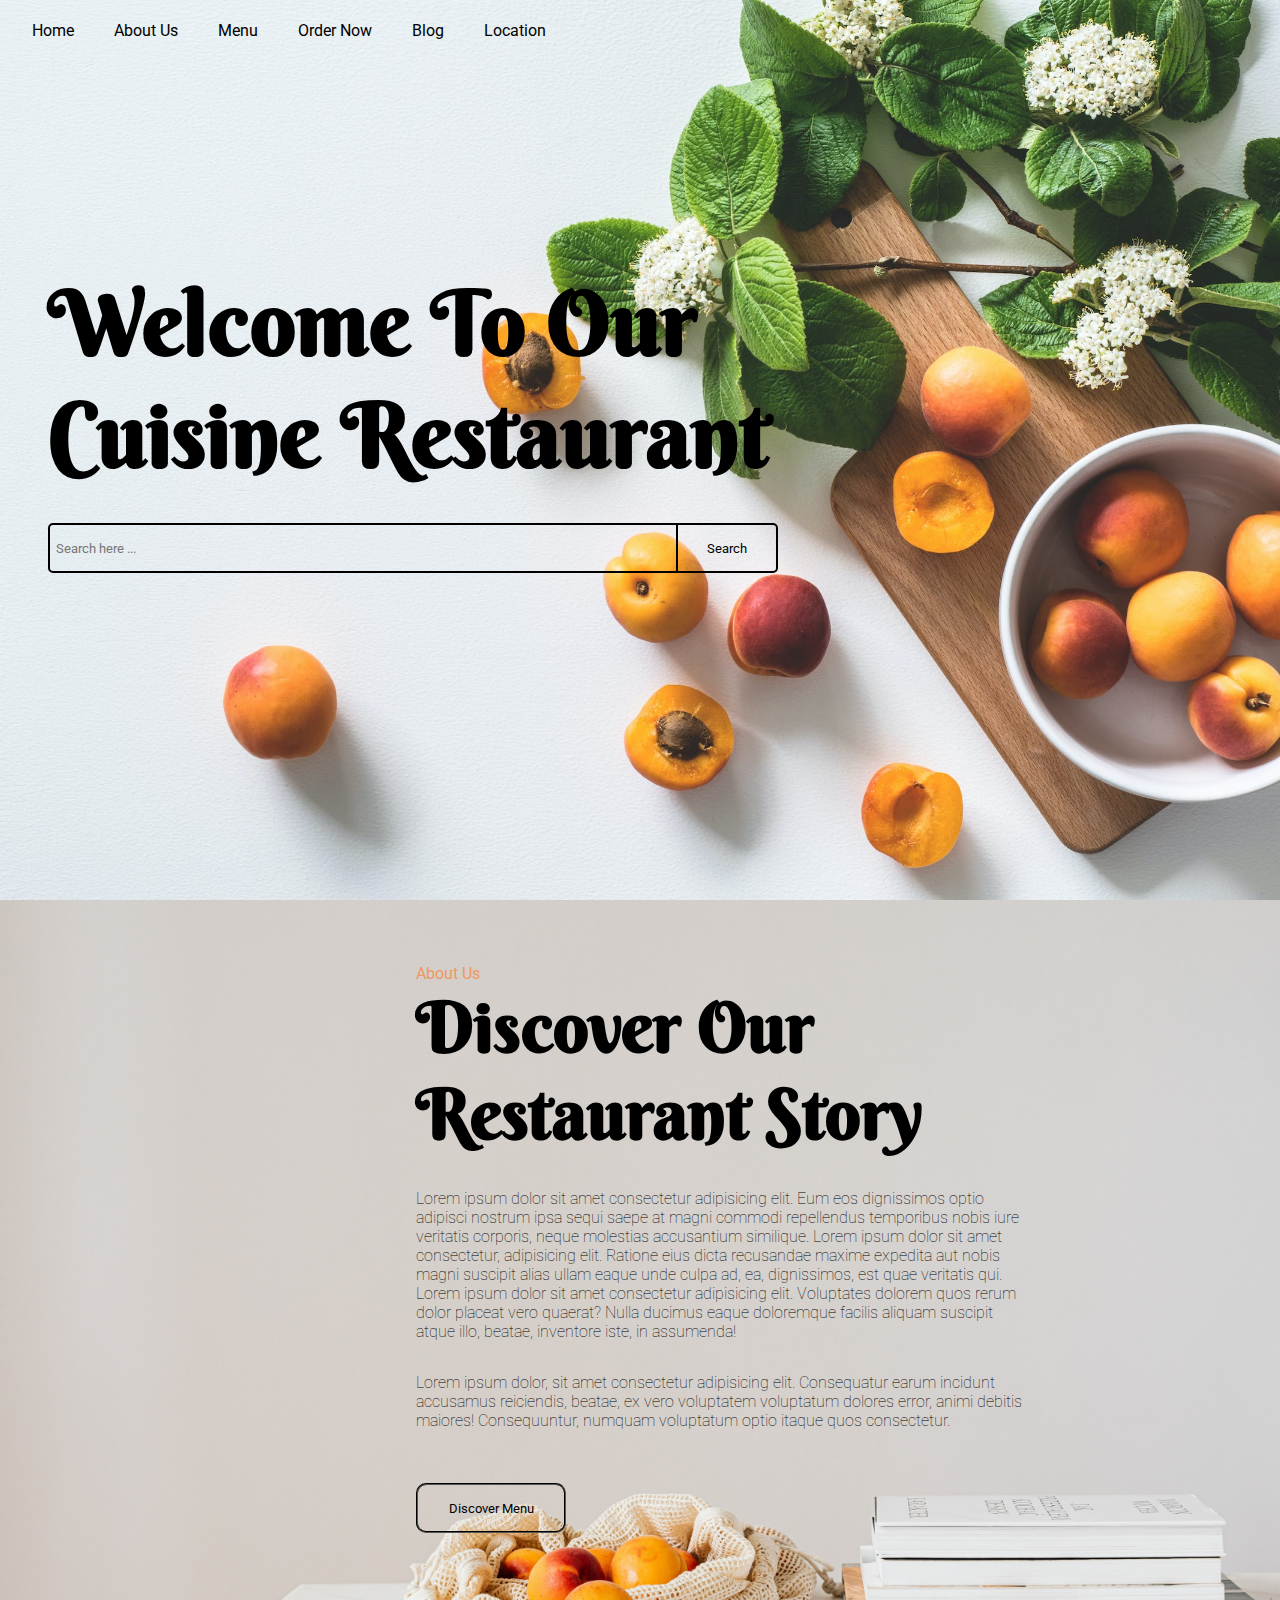
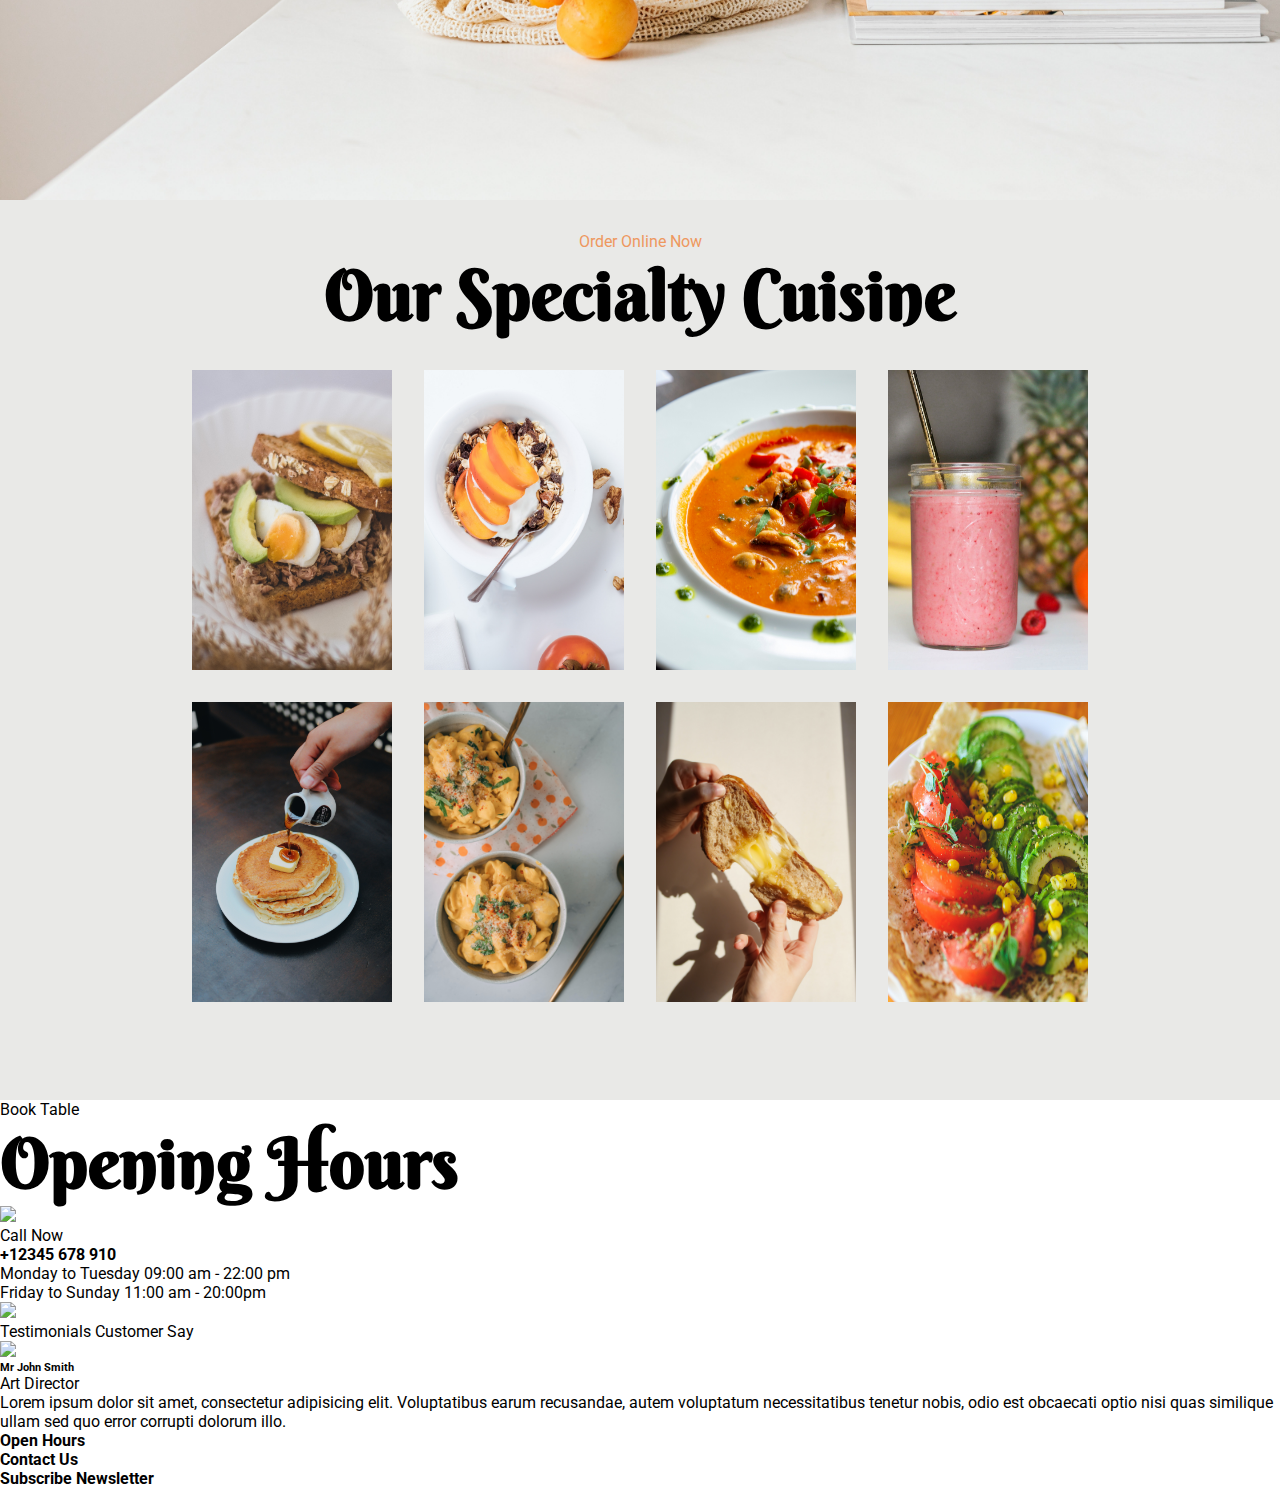
==== restau/index.html @ e35424a5 "added css for 3 slides" ====
<!DOCTYPE html>
<html lang="en">
<head>
    <meta charset="UTF-8">
    <meta http-equiv="X-UA-Compatible" content="IE=edge">
    <meta name="viewport" content="width=device-width, initial-scale=1.0">
    <link rel="stylesheet" href="./style.css">
    <script src="https://kit.fontawesome.com/4a8e03a729.js" crossorigin="anonymous"></script>
    <link rel="preconnect" href="https://fonts.googleapis.com">
    <link rel="preconnect" href="https://fonts.gstatic.com" crossorigin>
    <link href="https://fonts.googleapis.com/css2?family=Roboto:wght@100;300;400;500&display=swap" rel="stylesheet">
    <link href="https://fonts.googleapis.com/css2?family=Abril+Fatface&family=Roboto:wght@100;300;400;500&display=swap" rel="stylesheet">
    <link href="https://fonts.googleapis.com/css2?family=Berkshire+Swash&display=swap" rel="stylesheet">
    <title>Restaurant</title>
</head>
<body>
    <section class="main">
        <header>
            <nav class="links">
                <ul>
                    <li><a href="#">Home</a></li>
                    <li><a href="#">About Us</a></li>
                    <li><a href="#">Menu</a></li>
                    <li><a href="#">Order Now</a></li>
                    <li><a href="#">Blog</a></li>
                    <li><a href="#">Location</a></li>
                    <li><i class="fa-solid fa-magnifying-glass"></i></li>
                    <li><i class="fa-solid fa-cart-shopping"></i></li>
                </ul>
            </nav>
        </header>
        <div class="lower">
            <h1>
                Welcome To Our Cuisine Restaurant
            </h1>
            <div class="a">
                <label for="search"></label>
                <input type="text" placeholder="  Search here ..." name="search" class="search">
                <button>Search</button>
            </div>
        </div>
    </section>
    <section class="aboutus">
        <div class="mt"></div>

        <div class="disc">
        <span class="abus">About Us</span>
        <h2>
            Discover Our Restaurant Story
        </h2>
        <p>Lorem ipsum dolor sit amet consectetur adipisicing elit. Eum eos dignissimos optio adipisci nostrum ipsa sequi saepe at magni commodi repellendus temporibus nobis iure veritatis corporis, neque molestias accusantium similique. Lorem ipsum dolor sit amet consectetur, adipisicing elit. Ratione eius dicta recusandae maxime expedita aut nobis magni suscipit alias ullam eaque unde culpa ad, ea, dignissimos, est quae veritatis qui. Lorem ipsum dolor sit amet consectetur adipisicing elit. Voluptates dolorem quos rerum dolor placeat vero quaerat? Nulla ducimus eaque doloremque facilis aliquam suscipit atque illo, beatae, inventore iste, in assumenda!</p> 
        
        <p>Lorem ipsum dolor, sit amet consectetur adipisicing elit. Consequatur earum incidunt accusamus reiciendis, beatae, ex vero voluptatem voluptatum dolores error, animi debitis maiores! Consequuntur, numquam voluptatum optio itaque quos consectetur.</p>
        <button><a class="discover" href="#">Discover Menu</a></button>
        </div>
    </section>
    <section class="our">
        <div class="title-c">
            <span>Order Online Now</span>
            <h2>Our Specialty Cuisine</h2>
        </div>
        <div class="images">
            <img src="./img/aes.jpg">
            <img src="./img/yb.jpg">
            <img src="./img/vs.jpg">
            <img src="./img/sm.jpg">
            <img src="./img/pc.jpg">
            <img src="./img/mnc.jpg">
            <img src="./img/gc.jpg">
            <img src="./img/as.jpg">
        </div>
    </section>
    <section class="book">
        <span>Book Table</span>
        <h2>Opening Hours</h2>
        <img src="http://placekitten.com/50/50">
        <p>Call Now</p>
        <h4>+12345 678 910</h4>
        <div class="hours left">
            <span>Monday to Tuesday</span>
            <span>09:00 am - 22:00 pm</span>
        </div>
        <div class="hours right">   
            <span>Friday to Sunday</span>
            <span>11:00 am - 20:00pm</span>
        </div>
        <div class="img">
            <img src="http://placekitten.com/500/300">
        </div>
    </section>
    <section class="customer">
        <div class="say">
            <span class="testimonials">Testimonials</span>
            <span>Customer Say</span>
        </div>
        <div class="desc">
            <img src="http://placekitten.com/50/50">
            <h6>Mr John Smith</h6>
            <span>Art Director</span>
        </div>
        <p>Lorem ipsum dolor sit amet, consectetur adipisicing elit. Voluptatibus earum recusandae, autem voluptatum necessitatibus tenetur nobis, odio est obcaecati optio nisi quas similique ullam sed quo error corrupti dolorum illo.</p>
    </section>
    <footer>
        <h4>Open Hours</h4>
        <h4>Contact Us</h4>
        <h4>Subscribe Newsletter</h4>
    </footer>

</body>
</html>
---- restau/style.css ----
* {
    margin: 0;
    padding: 0;
    font-family: Roboto;
    box-sizing: border-box;
}


.main {
    display: flex;
    flex-direction: column;
    background-image: url("./img/peaches.jpeg");
    background-size: cover;
    height: 900px;
    background-repeat: no-repeat;
}

.links ul {
    height: 60px;
    display: flex;
    align-items: center;
    padding-left: 2em;
    color: black;
    list-style: none;
    gap: 2.5em;
}

.links a {
    text-decoration: none;
    color: black;

}

.lower {
    display: flex;
    flex-direction: column;
    height: 400px;
    width: 60%;
    margin-left: 3em;
}

h1 {
    font-family: 'Berkshire Swash', cursive;
    font-size: 90px;
    margin-top: 2.3em;
}

.a {
    display: flex;
    gap: 0;
    margin-top: 2em;
}

.a button {
    width: 100px;
    height: 50px;
    background: none;
    /*background-color: rgb(238, 152, 95);*/
    border: 0px;
    color: black;
    font-family: Roboto;
    border-top-right-radius: 5px;
    border-bottom-right-radius: 5px;
    border-top: 2px solid black;
    border-right:2px solid black;
    border-bottom: 2px solid black;

}

.a button:hover {
    background: white;
    color: rgb(238, 152, 95);
}

input {
    display: flex;
    width: 630px;
    border: 2px solid black;
    border-top-left-radius: 5px;
    border-bottom-left-radius: 5px;
    background: none;
}
/*-------------------------------------*/

.aboutus {
    height: 900px;
    background-image: url("./img/2.jpg");
    background-size: cover;
}

.mt {
    float: right;
    height: 900px;
    width: 20%;
}

.disc {
    height: 900px;
    display: flex;
    flex-direction: column;
    float: right;
    width: 50%;
    padding-left: 2em;
    justify-content: start;
}

.abus {
    margin: 4em 0em 0em 0em;
    color: rgb(238, 152, 95);
}

h2 {
    font-family: 'Berkshire Swash', cursive;
    font-size: 70px;
}

h2 + p, p + p {
    font-weight: 100;
}

h2 + p {
    margin-bottom: 2em;
    margin-top: 2em;
}

p + button {
    margin-top: 4em;
    width: 150px;
    height: 50px;
    background: none;
    border: 2px groove black;
    border-radius: 10px;

}

.discover {
    text-decoration: none;
    color: black;
}

p + button:hover {
    color: black;
    box-shadow: 8px 8px rgb(238, 152, 95);
    transition: .3s;
}

/*------------------------------------------*/

.our {
    background-color: rgb(233,233,231);
    display: flex;
    flex-direction: column;
    align-items: center;
    height: 900px;
}
.images img {
    height: 300px;
    width: 200px;
}

.title-c {
    width: 100%;
    display: flex;
    flex-direction: column;
    align-items: center;
    margin-top: 2em;
    margin-bottom: 2em;
}
.title-c span {
    color:rgb(238, 152, 95);
}

.images {
    width: 70%;
    display: flex;
    flex-wrap: wrap;
    gap: 2em;
    justify-content: center;
    
}
/* mobile responsive */
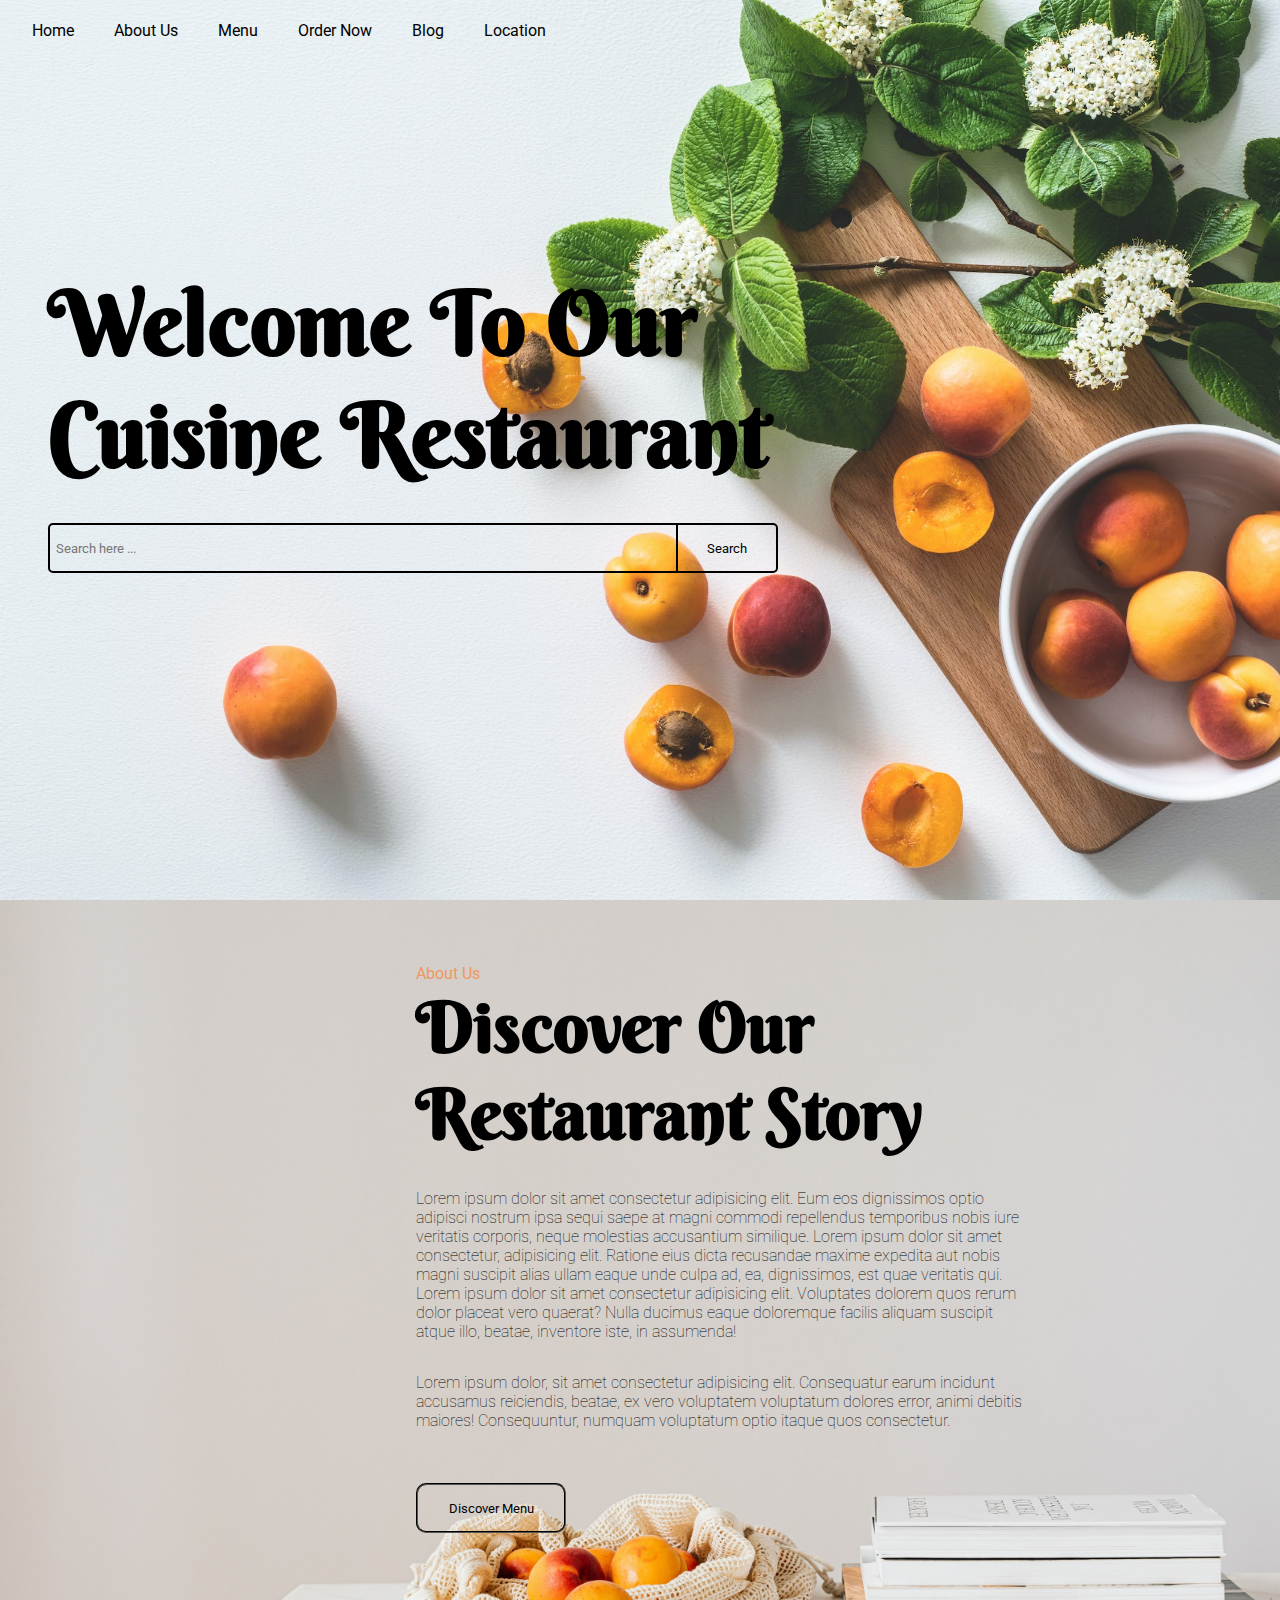
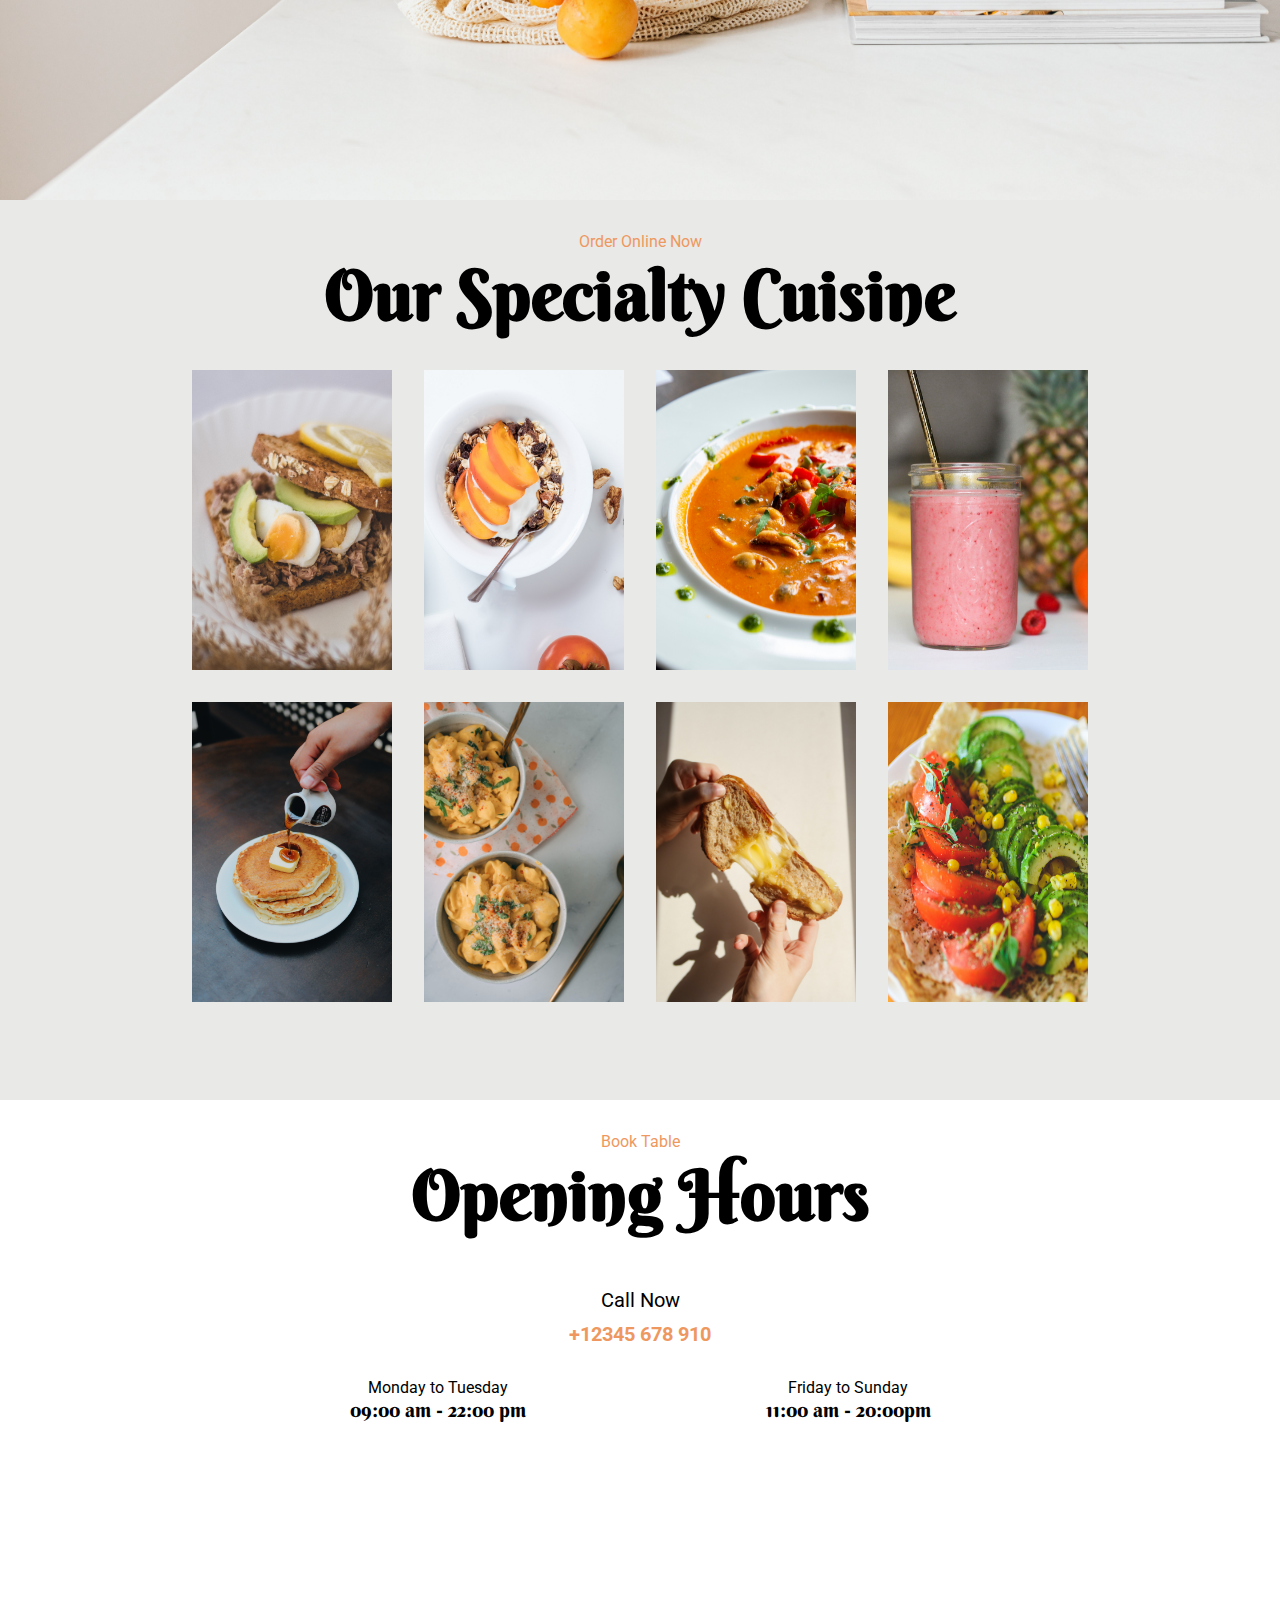
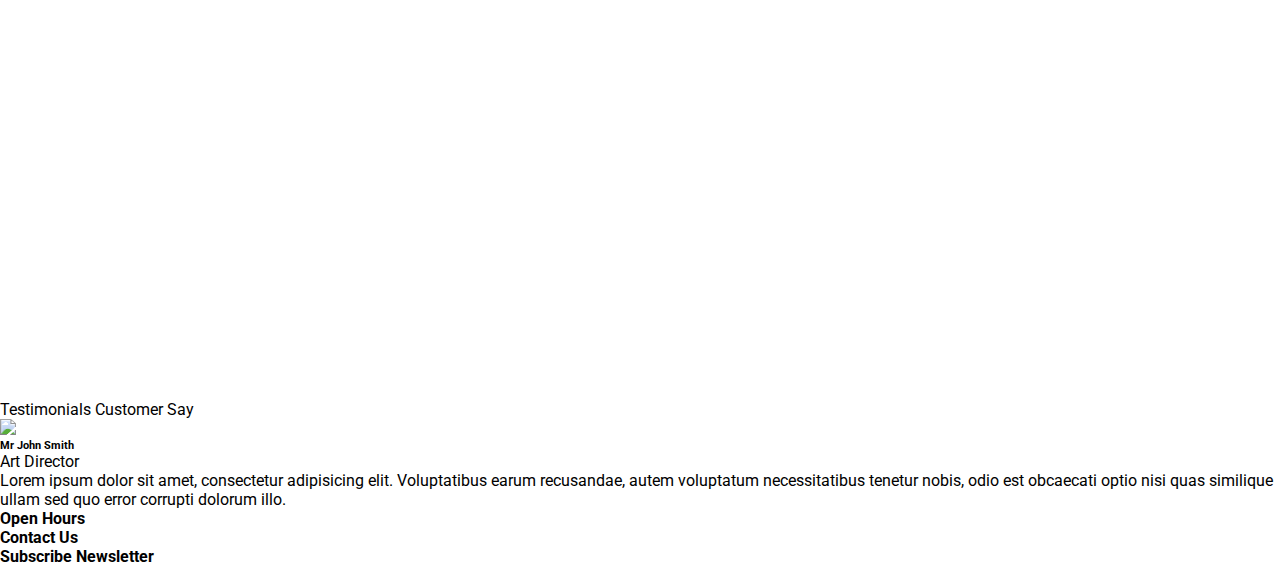
==== commit 50da31c3: "added css for slide 4" ====
--- a/restau/index.html
+++ b/restau/index.html
@@ -71,21 +71,27 @@
         </div>
     </section>
     <section class="book">
-        <span>Book Table</span>
-        <h2>Opening Hours</h2>
-        <img src="http://placekitten.com/50/50">
-        <p>Call Now</p>
-        <h4>+12345 678 910</h4>
-        <div class="hours left">
-            <span>Monday to Tuesday</span>
-            <span>09:00 am - 22:00 pm</span>
+        <div class="table">
+            <span>Book Table</span>
+            <h2>Opening Hours</h2>
         </div>
-        <div class="hours right">   
-            <span>Friday to Sunday</span>
-            <span>11:00 am - 20:00pm</span>
+        <div class="ding">
+            <i class="fa-solid fa-phone"></i>
+            <p>Call Now</p>
+            <h4>+12345 678 910</h4>
         </div>
-        <div class="img">
-            <img src="http://placekitten.com/500/300">
+        <div class="hours">
+            <div class="hours-left">
+                <p>Monday to Tuesday</p>
+                <p>09:00 am - 22:00 pm</p>
+            </div>
+            <div class="hours-right">   
+                <p>Friday to Sunday</p>
+                <p>11:00 am - 20:00pm</p>
+            </div>
+        </div>
+        <div class="video">
+            <iframe width="560" height="315" src="https://www.youtube.com/embed/RTJHw0XGuwA" title="YouTube video player" frameborder="0" allow="accelerometer; autoplay; clipboard-write; encrypted-media; gyroscope; picture-in-picture; web-share" allowfullscreen></iframe>
         </div>
     </section>
     <section class="customer">
--- a/restau/style.css
+++ b/restau/style.css
@@ -178,4 +178,70 @@
     justify-content: center;
     
 }
+
+/*-------------------------*/
+
+.book {
+    height: 900px;
+    background-image: url("./img/muffin.jpg");
+    background-size: cover;
+}
+
+.table, .ding {
+    display: flex;
+    flex-direction: column;
+    width: 100%;
+}
+
+.ding {
+    gap: 0.5em;
+    font-size: 20px;
+}
+
+.table span, .table h2, .ding i, .ding p, .ding h4 {
+    display: flex;
+    justify-content: center;
+}
+
+.table span, .ding {
+    margin-top: 2em;
+}
+
+.ding i, .ding h4, .table span {
+    color: rgb(238, 152, 95);
+}
+
+.hours {
+    display: flex;
+    justify-content: center;
+    gap: 15em;
+
+}
+.hours-left, .hours-right {
+    display: flex;
+    flex-direction: column;
+    height: 100px;
+    align-items: center;
+    margin-top: 2em;
+}
+
+.hours-left p+p, .hours-right p+p {
+    font-family: 'Berkshire Swash', cursive;
+    font-size: 20px;
+}
+
+.video {
+    width: 100%;
+    display: flex;
+    align-items: center;
+    justify-content: center;
+    margin-top: 0.5em;
+}
+
+iframe {
+    width: 700px;
+    height: 400px;
+}
+
+
 /* mobile responsive */
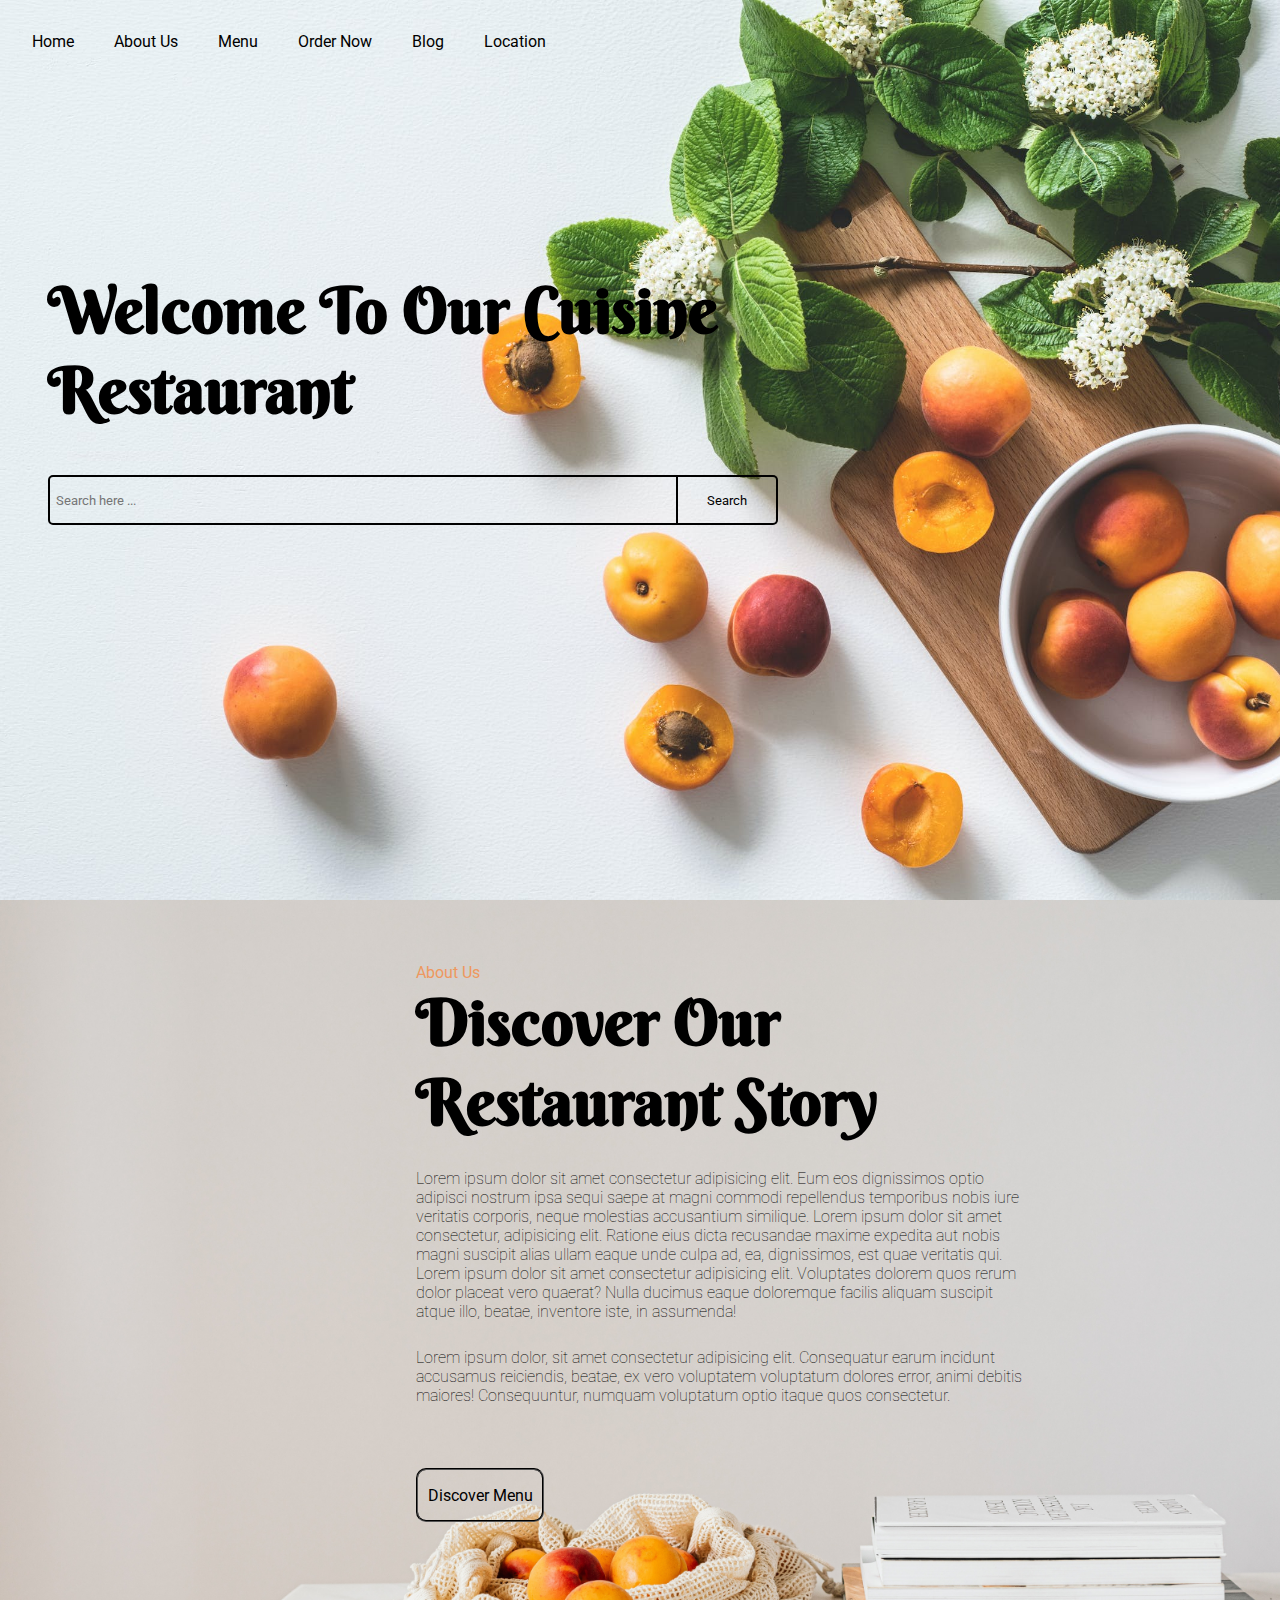
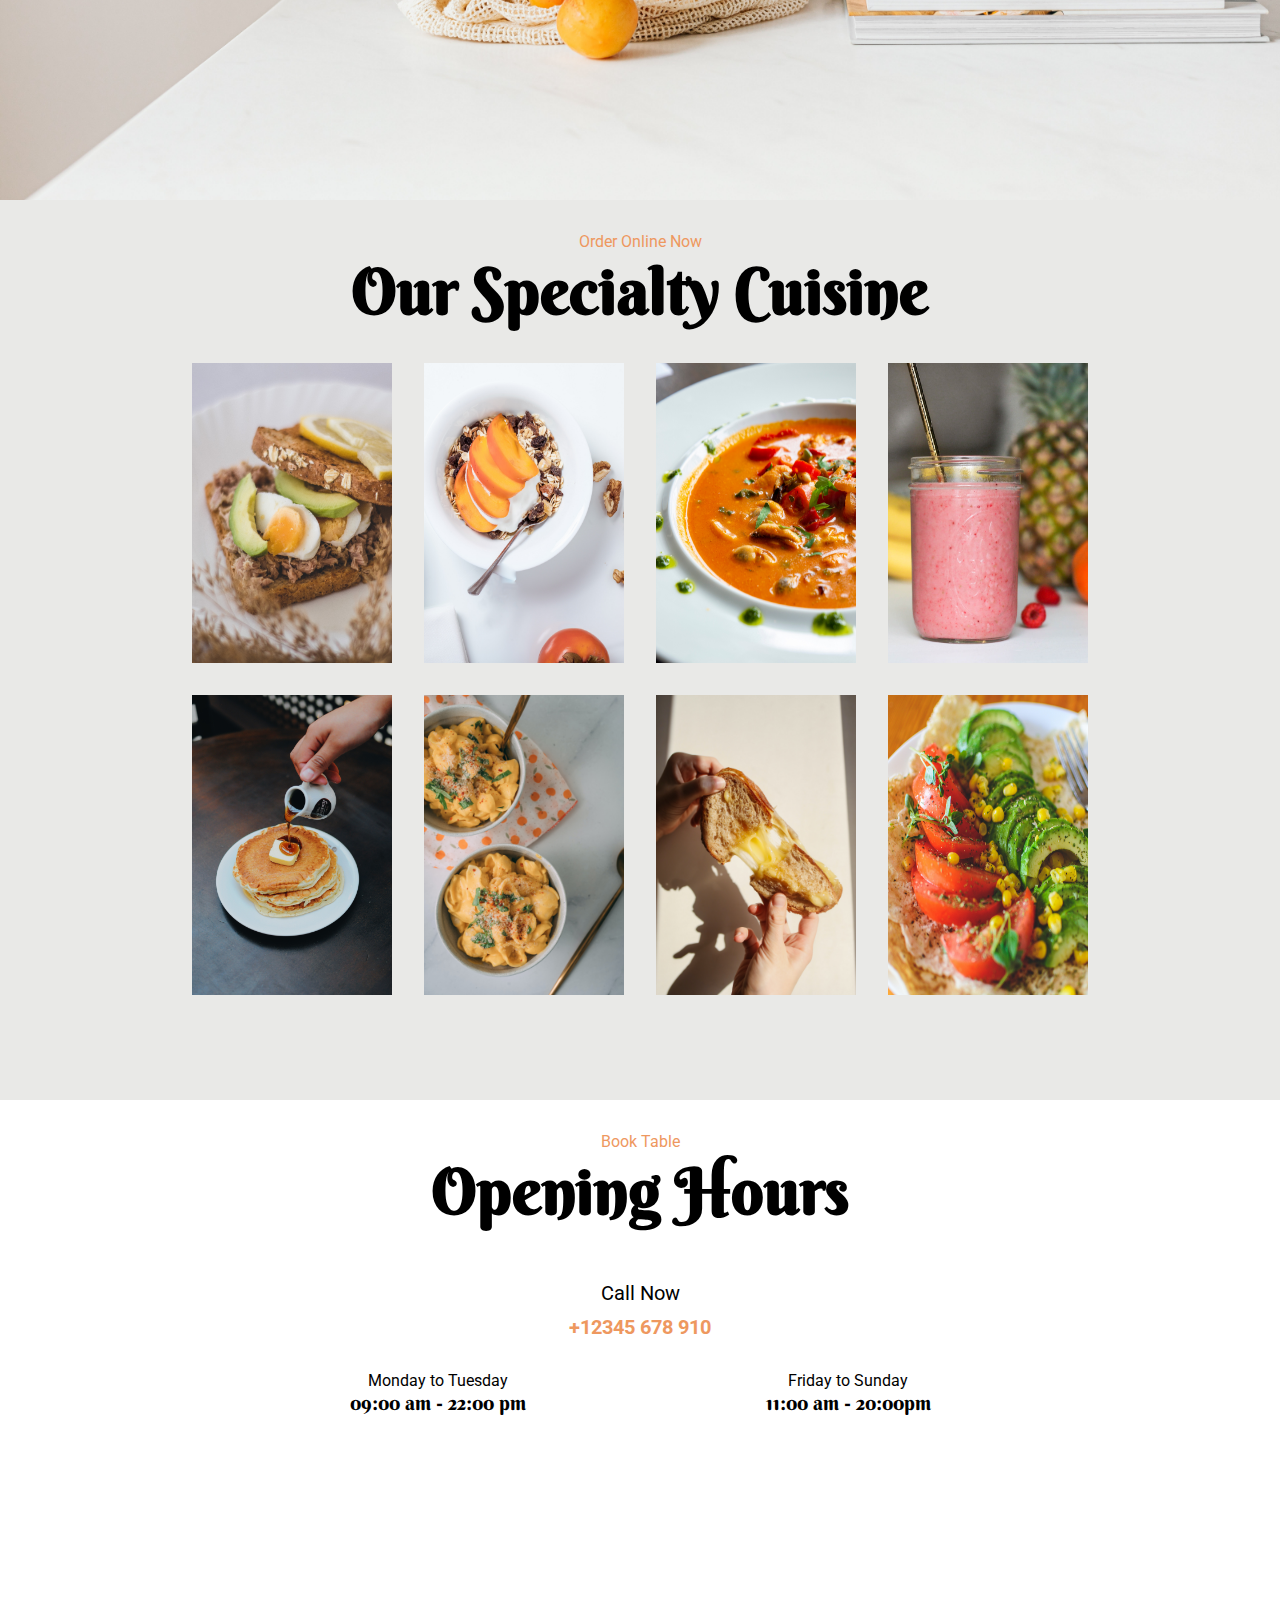
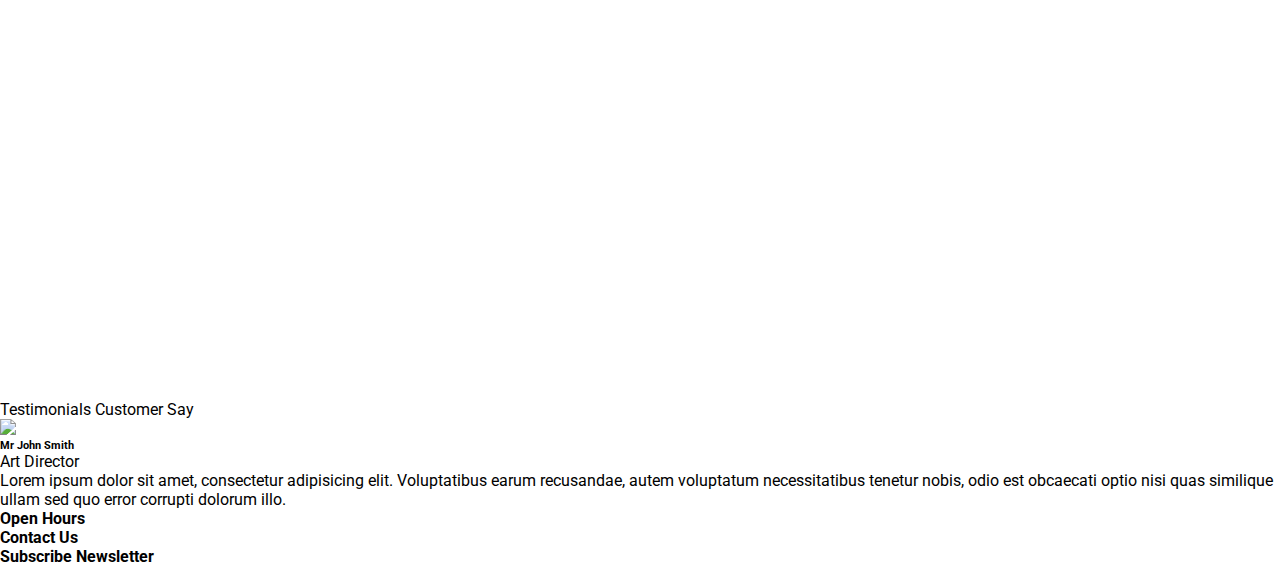
==== commit 5da59839: "edited slide 1&2 to be somewhat responsive" ====
--- a/restau/index.html
+++ b/restau/index.html
@@ -16,18 +16,22 @@
 <body>
     <section class="main">
         <header>
-            <nav class="links">
-                <ul>
-                    <li><a href="#">Home</a></li>
-                    <li><a href="#">About Us</a></li>
-                    <li><a href="#">Menu</a></li>
-                    <li><a href="#">Order Now</a></li>
-                    <li><a href="#">Blog</a></li>
-                    <li><a href="#">Location</a></li>
-                    <li><i class="fa-solid fa-magnifying-glass"></i></li>
-                    <li><i class="fa-solid fa-cart-shopping"></i></li>
-                </ul>
-            </nav>
+            <div id="mylinks">
+                <nav class="links">
+                    <ul>
+                        <li><a href="#">Home</a></li>
+                        <li><a href="#">About Us</a></li>
+                        <li><a href="#">Menu</a></li>
+                        <li><a href="#">Order Now</a></li>
+                        <li><a href="#">Blog</a></li>
+                        <li><a href="#">Location</a></li>
+                        <li><i class="fa-solid fa-magnifying-glass"></i></li>
+                        <li><i class="fa-solid fa-cart-shopping"></i></li>
+                    </ul>
+                </nav>
+
+            </div>
+
         </header>
         <div class="lower">
             <h1>
@@ -41,17 +45,18 @@
         </div>
     </section>
     <section class="aboutus">
-        <div class="mt"></div>
-
-        <div class="disc">
-        <span class="abus">About Us</span>
-        <h2>
-            Discover Our Restaurant Story
-        </h2>
-        <p>Lorem ipsum dolor sit amet consectetur adipisicing elit. Eum eos dignissimos optio adipisci nostrum ipsa sequi saepe at magni commodi repellendus temporibus nobis iure veritatis corporis, neque molestias accusantium similique. Lorem ipsum dolor sit amet consectetur, adipisicing elit. Ratione eius dicta recusandae maxime expedita aut nobis magni suscipit alias ullam eaque unde culpa ad, ea, dignissimos, est quae veritatis qui. Lorem ipsum dolor sit amet consectetur adipisicing elit. Voluptates dolorem quos rerum dolor placeat vero quaerat? Nulla ducimus eaque doloremque facilis aliquam suscipit atque illo, beatae, inventore iste, in assumenda!</p> 
-        
-        <p>Lorem ipsum dolor, sit amet consectetur adipisicing elit. Consequatur earum incidunt accusamus reiciendis, beatae, ex vero voluptatem voluptatum dolores error, animi debitis maiores! Consequuntur, numquam voluptatum optio itaque quos consectetur.</p>
-        <button><a class="discover" href="#">Discover Menu</a></button>
+        <div class="wholething">
+            <div class="mt"></div>
+            <div class="disc">
+            <span class="abus">About Us</span>
+            <h2>
+                Discover Our Restaurant Story
+            </h2>
+            <p>Lorem ipsum dolor sit amet consectetur adipisicing elit. Eum eos dignissimos optio adipisci nostrum ipsa sequi saepe at magni commodi repellendus temporibus nobis iure veritatis corporis, neque molestias accusantium similique. Lorem ipsum dolor sit amet consectetur, adipisicing elit. Ratione eius dicta recusandae maxime expedita aut nobis magni suscipit alias ullam eaque unde culpa ad, ea, dignissimos, est quae veritatis qui. Lorem ipsum dolor sit amet consectetur adipisicing elit. Voluptates dolorem quos rerum dolor placeat vero quaerat? Nulla ducimus eaque doloremque facilis aliquam suscipit atque illo, beatae, inventore iste, in assumenda!</p> 
+            
+            <p>Lorem ipsum dolor, sit amet consectetur adipisicing elit. Consequatur earum incidunt accusamus reiciendis, beatae, ex vero voluptatem voluptatum dolores error, animi debitis maiores! Consequuntur, numquam voluptatum optio itaque quos consectetur.</p>
+            <button><a class="discover" href="#">Discover Menu</a></button>
+            </div>
         </div>
     </section>
     <section class="our">
--- a/restau/style.css
+++ b/restau/style.css
@@ -11,12 +11,16 @@
     flex-direction: column;
     background-image: url("./img/peaches.jpeg");
     background-size: cover;
-    height: 900px;
+    height: 100vh;
     background-repeat: no-repeat;
 }
 
+header {
+    height: 10vh;
+    padding-top: 2em;
+}
+
 .links ul {
-    height: 60px;
     display: flex;
     align-items: center;
     padding-left: 2em;
@@ -34,21 +38,21 @@
 .lower {
     display: flex;
     flex-direction: column;
-    height: 400px;
+    height: 90vh;
     width: 60%;
     margin-left: 3em;
 }
 
 h1 {
     font-family: 'Berkshire Swash', cursive;
-    font-size: 90px;
-    margin-top: 2.3em;
+    font-size: 5vw;
+    margin-top: 20vh;
 }
 
 .a {
     display: flex;
     gap: 0;
-    margin-top: 2em;
+    margin-top: 5vh;
 }
 
 .a button {
@@ -83,54 +87,59 @@
 /*-------------------------------------*/
 
 .aboutus {
-    height: 900px;
+    height: 100vh;
     background-image: url("./img/2.jpg");
     background-size: cover;
 }
 
+.wholething {
+    height: 100vh;
+}
+
 .mt {
     float: right;
-    height: 900px;
+    height: 100vh;
     width: 20%;
 }
 
 .disc {
-    height: 900px;
+    height: 70vh;
     display: flex;
     flex-direction: column;
     float: right;
-    width: 50%;
+    width: 50vw;
     padding-left: 2em;
     justify-content: start;
 }
 
 .abus {
-    margin: 4em 0em 0em 0em;
+    margin-top: 7vh;
     color: rgb(238, 152, 95);
 }
 
 h2 {
     font-family: 'Berkshire Swash', cursive;
-    font-size: 70px;
+    font-size: 5vw;
 }
 
 h2 + p, p + p {
     font-weight: 100;
+    font-size: 1rem;
 }
 
 h2 + p {
-    margin-bottom: 2em;
-    margin-top: 2em;
+    margin-bottom: 3vh;
+    margin-top: 3vh;
 }
 
 p + button {
-    margin-top: 4em;
-    width: 150px;
-    height: 50px;
+    margin-top: 7vh;
+    width: 10vw;
+    height: 6vh;
     background: none;
     border: 2px groove black;
     border-radius: 10px;
-
+    font-size: 1rem;
 }
 
 .discover {
@@ -151,7 +160,8 @@
     display: flex;
     flex-direction: column;
     align-items: center;
-    height: 900px;
+    width: 100%;
+    height: 100vh;
 }
 .images img {
     height: 300px;
@@ -245,3 +255,32 @@
 
 
 /* mobile responsive */
+
+/*@media screen and (max-width: 600px) {
+    .links {
+        overflow: hidden;
+        background-color: aquamarine;
+        position: relative;
+    }
+
+    #mylinks ul {
+        display: none;
+    }
+
+    .links a {
+        color: white;
+        padding: 14px 16px;
+        text-decoration: none;
+        font-size: 17px;
+        display: block;
+    }
+
+    .iconn i {
+        background: black;
+        display: block;
+        position: absolute;
+        right: 0;
+        top: 0;
+    }
+
+}*/
